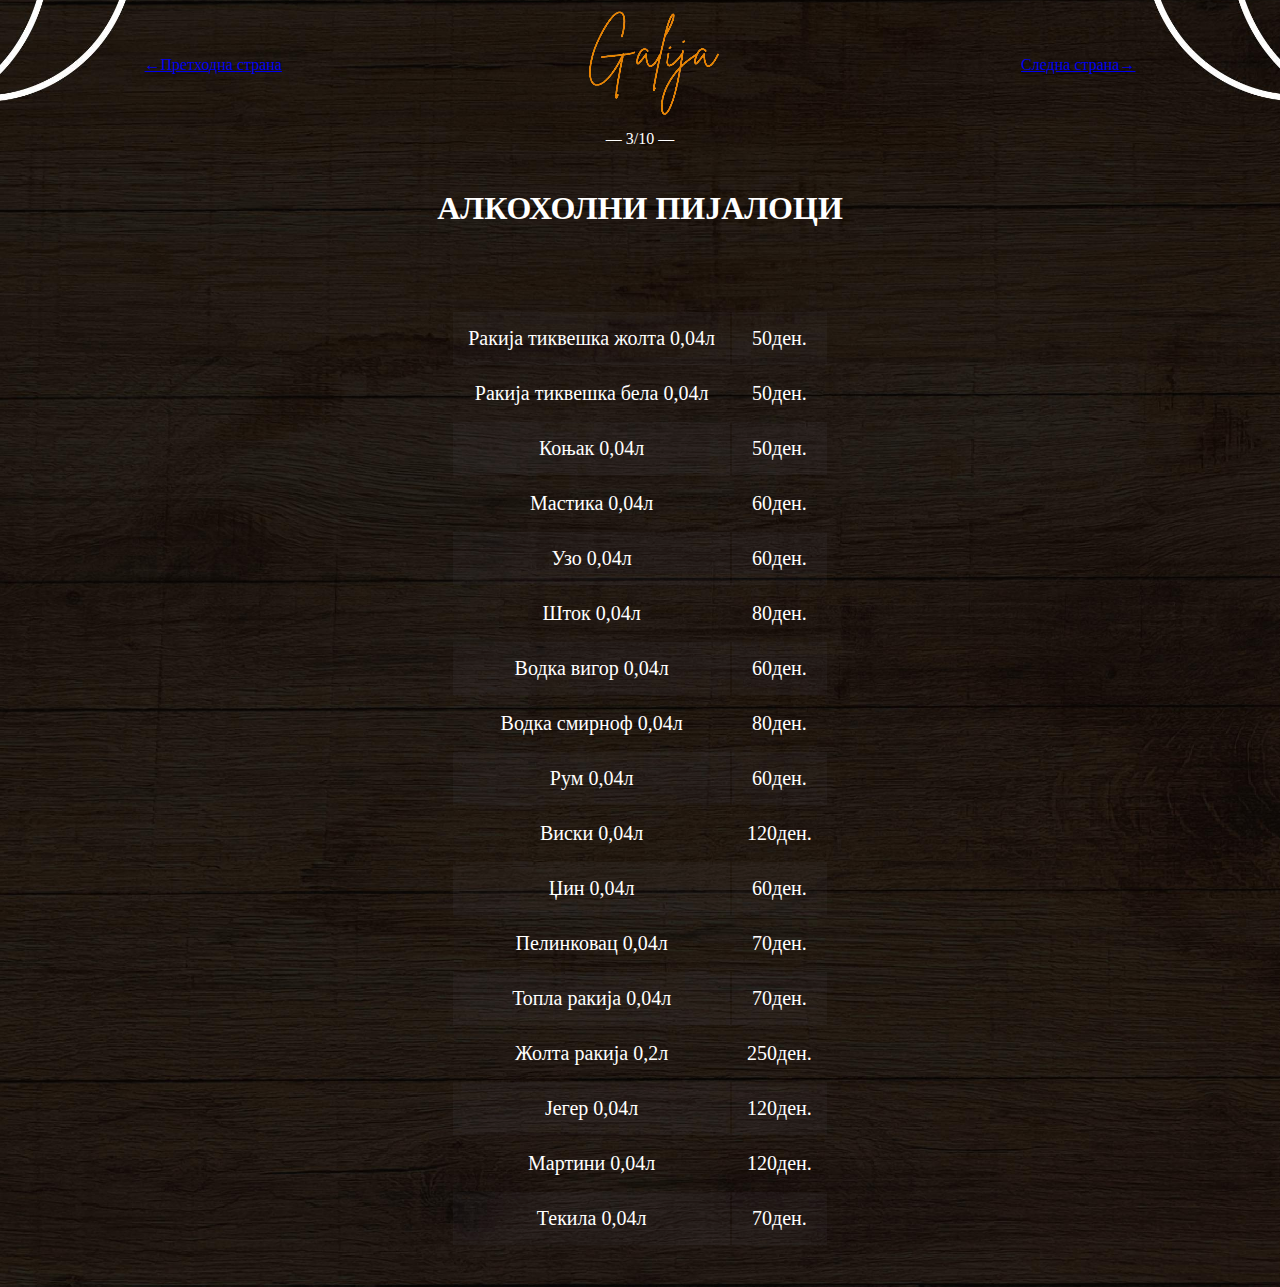
==== alkoholniPijaloci.html @ 4de5f4ba "all files are linked and completed (exception to salatiladniPredjadenja.html)" ====
<!DOCTYPE html>
<html lang="en">
	<head>
    	<meta charset="utf-8">
    	<meta name="keywords" content="galija, kafana, restaurant, skara, prilep">
		<meta name="viewport" content="width=device-width, initial-scale=1" />
		<title>Galija</title>

		<!-- external CSS link -->
		<link rel="stylesheet" href="css/normalize.css">
		<link rel="stylesheet" href="css/style.css">
	</head>
	<body>
		<div class="menuCard">
			<header>
				<ul>
					<li><a href="vinoPivo.html">&#8592Претходна страна</a></li>
					<li><a href="index.html"><h3 class="logo"><img src="images/logo.png"></h3></a></li>
					<li><a href="salatiLadniPredjadenja.html">Следна страна&#8594</a></li>
				</ul>
				<span class="pageCount">&mdash; 3/10 &mdash;</span>
			</header>
			
			<h4 class="category">АЛКОХОЛНИ ПИЈАЛОЦИ</h4>

			<!-- TableStart -->

			<div id="main">

				<!-- <h3>Table</h3> -->

					<!-- <h4>Default</h4> -->
					<div class="table-wrapper">
						<table>
							<!-- <thead>
								<tr>
									<th>Name</th>
									<th>Description</th>
									<th>Price</th>
								</tr>
							</thead> -->
							<tbody>
								<tr>
									<td>Ракија тиквешка жолта 0,04л</td>
									<!-- <td></td> -->
									<td>50ден.</td>
								</tr>
								<tr>
									<td>Ракија тиквешка бела 0,04л</td>
									<!-- <td></td> -->
									<td>50ден.</td>
								</tr>
								<tr>
									<td>Коњак 0,04л</td>
									<!-- <td></td> -->
									<td>50ден.</td>
								</tr>
								<tr>
									<td>Мастика 0,04л</td>
									<!-- <td></td> -->
									<td>60ден.</td>
								</tr>
								<tr>
									<td>Узо 0,04л</td>
									<!-- <td></td> -->
									<td>60ден.</td>
								</tr>
								<tr>
									<td>Шток 0,04л</td>
									<!-- <td></td> -->
									<td>80ден.</td>
								</tr>
								<tr>
									<td>Водка вигор 0,04л</td>
									<!-- <td></td> -->
									<td>60ден.</td>
								</tr>
								<tr>
									<td>Водка смирноф 0,04л</td>
									<!-- <td></td> -->
									<td>80ден.</td>
								</tr>
								<tr>
									<td>Рум 0,04л</td>
									<!-- <td></td> -->
									<td>60ден.</td>
								</tr>
								<tr>
									<td>Виски 0,04л</td>
									<!-- <td></td> -->
									<td>120ден.</td>
								</tr>
								<tr>
									<td>Џин 0,04л</td>
									<!-- <td></td> -->
									<td>60ден.</td>
								</tr>
								<tr>
									<td>Пелинковац 0,04л</td>
									<!-- <td></td> -->
									<td>70ден.</td>
								</tr>
								<tr>
									<td>Топла ракија 0,04л</td>
									<!-- <td></td> -->
									<td>70ден.</td>
								</tr>
								<tr>
									<td>Жолта ракија 0,2л</td>
									<!-- <td></td> -->
									<td>250ден.</td>
								</tr>
								<tr>
									<td>Јегер 0,04л</td>
									<!-- <td></td> -->
									<td>120ден.</td>
								</tr>
								<tr>
									<td>Мартини 0,04л</td>
									<!-- <td></td> -->
									<td>120ден.</td>
								</tr>
								<tr>
									<td>Текила 0,04л</td>
									<!-- <td></td> -->
									<td>70ден.</td>
								</tr>

							</tbody>
							<!-- <tfoot>
								<tr>
									<td colspan="2"></td>
									<td>100.00</td>
								</tr>
							</tfoot> -->
						</table>
					</div>


			</div>

			<!-- TableEnd -->
		</div>
		<script type="text/javascript" src="js/main.js"></script>
	</body>
</html>
---- css/style.css ----
/* Box Model Hack */
* {
     box-sizing: border-box;
}

/* Clear fix hack */
.clearfix:after {
     content: ".";
     display: block;
     clear: both;
     visibility: hidden;
     line-height: 0;
     height: 0;
}

.clear {
	clear: both;
}

/******************************************
/* BASE STYLES
/*******************************************/

body {
     /* background-color: darkgray; */
     /* max-width: 1400px; */
     margin: 0 auto;
     background-color: black;
}


/******************************************
/* LAYOUT
/*******************************************/
/* header {
     
}

footer {

} */

/******************************************
/* ADDITIONAL STYLES
/*******************************************/

/* LANDING PAGE */

main {
     display: grid;
     grid-template-columns: repeat(2, 1fr);
     gap: 3px;
     grid-auto-rows: minmax(300px, auto);
     /* margin: auto; */
     background-color: #E88300;
}

.thumbnail {
     display: flex;
     color: white;
     align-items: flex-end;
     justify-content: center;
     padding: 65px 0;
     text-align: center;
}


.thumbnail {
     background-image: url(../images/thumb.jpg);
     background-size: 100%;
     background-repeat: no-repeat;
     background-position: center;
}


/* MENU CARDS */

.menuCard {
     background-image: url(../images/bg.jpg);
     background-repeat: no-repeat;
     background-size: cover;
     background-position: center;
     height: 100%;
}

.menuCard {
     color: white;
     text-align: center;
}

ul {
     list-style: none;
     display: flex;
     align-items: center;
     justify-content: space-around;
     margin: 0;
     padding: 0;
}

.category {
     font-size: 2em;
}

.logo {
     margin: 0;
}


/* Table */

.table-wrapper {
     -webkit-overflow-scrolling: touch;
     overflow-x: auto;
}

table {
     margin: 2em auto;
     /* margin: 0 0 2em 0; */
     /* width: 100%; */
     font-size: 1.25em;
}

     table tbody tr {
          border: solid 1px rgba(212, 212, 255, 0.1);
          border-left: 0;
          border-right: 0;
     }

          table tbody tr:nth-child(2n + 1) {
               background-color: rgba(212, 212, 255, 0.035);
          }

     table td {
          padding: 0.75em 0.75em;
     }

     table th {
          color: #ffffff;
          font-size: 0.9em;
          font-weight: 600;
          padding: 0 0.75em 0.75em 0.75em;
          text-align: left;
     }

     table thead {
          border-bottom: solid 2px rgba(212, 212, 255, 0.1);
     }

     table tfoot {
          border-top: solid 2px rgba(212, 212, 255, 0.1);
     }

     table.alt {
          border-collapse: separate;
     }

          table.alt tbody tr td {
               border: solid 1px rgba(212, 212, 255, 0.1);
               border-left-width: 0;
               border-top-width: 0;
          }

               table.alt tbody tr td:first-child {
                    border-left-width: 1px;
               }

          table.alt tbody tr:first-child td {
               border-top-width: 1px;
          }

          table.alt thead {
               border-bottom: 0;
          }

          table.alt tfoot {
               border-top: 0;
          }



/* 
ova za media query na telefon
*/
@media screen and (max-width: 700px) {
     main {
          display: flex;
          flex-direction: column;
     }
     .menuCard {
          min-height: 100vh;
     }
     header {
          font-size: 0.75em;
     }
     table {
          font-size: 0.75em;
     }
     .category {
          font-size: 1em;
     }

     .thumbnail {
          height: 50vh;
     }
     
}
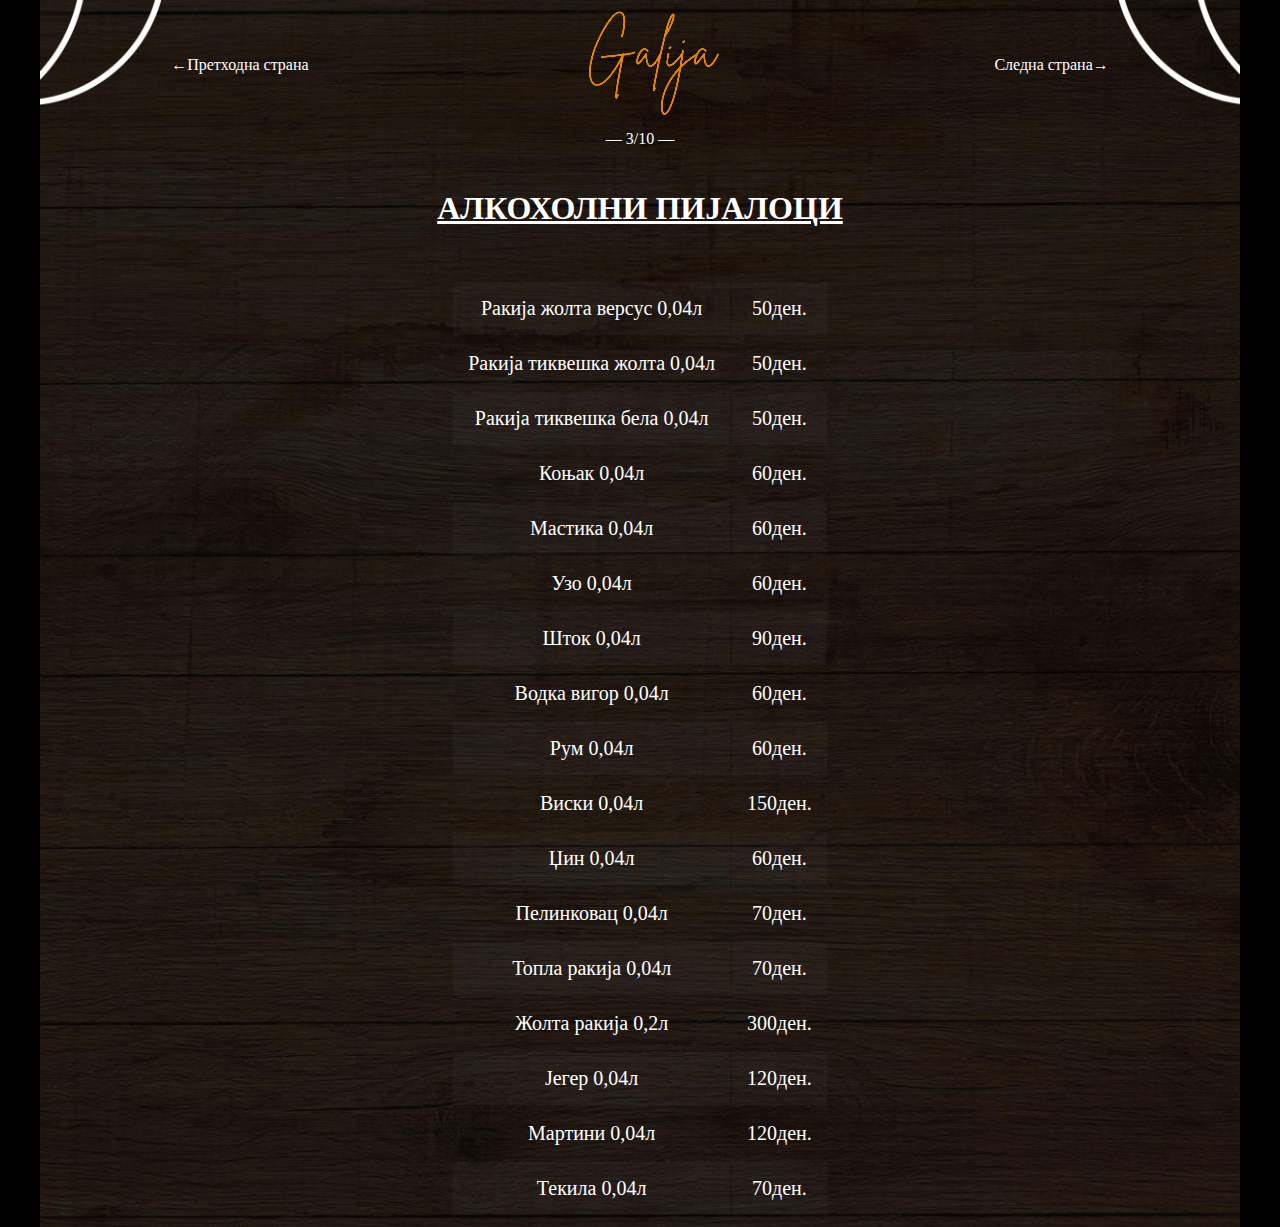
==== commit 8c3c41a0: "minor changes in prices, and some items removed from the menu" ====
--- a/alkoholniPijaloci.html
+++ b/alkoholniPijaloci.html
@@ -41,6 +41,11 @@
 							</thead> -->
 							<tbody>
 								<tr>
+									<td>Ракија жолта версус 0,04л</td>
+									<!-- <td></td> -->
+									<td>50ден.</td>
+								</tr>
+								<tr>
 									<td>Ракија тиквешка жолта 0,04л</td>
 									<!-- <td></td> -->
 									<td>50ден.</td>
@@ -53,7 +58,7 @@
 								<tr>
 									<td>Коњак 0,04л</td>
 									<!-- <td></td> -->
-									<td>50ден.</td>
+									<td>60ден.</td>
 								</tr>
 								<tr>
 									<td>Мастика 0,04л</td>
@@ -68,17 +73,12 @@
 								<tr>
 									<td>Шток 0,04л</td>
 									<!-- <td></td> -->
-									<td>80ден.</td>
+									<td>90ден.</td>
 								</tr>
 								<tr>
 									<td>Водка вигор 0,04л</td>
 									<!-- <td></td> -->
 									<td>60ден.</td>
-								</tr>
-								<tr>
-									<td>Водка смирноф 0,04л</td>
-									<!-- <td></td> -->
-									<td>80ден.</td>
 								</tr>
 								<tr>
 									<td>Рум 0,04л</td>
@@ -88,7 +88,7 @@
 								<tr>
 									<td>Виски 0,04л</td>
 									<!-- <td></td> -->
-									<td>120ден.</td>
+									<td>150ден.</td>
 								</tr>
 								<tr>
 									<td>Џин 0,04л</td>
@@ -108,7 +108,7 @@
 								<tr>
 									<td>Жолта ракија 0,2л</td>
 									<!-- <td></td> -->
-									<td>250ден.</td>
+									<td>300ден.</td>
 								</tr>
 								<tr>
 									<td>Јегер 0,04л</td>
--- a/css/style.css
+++ b/css/style.css
@@ -26,6 +26,7 @@
      /* max-width: 1400px; */
      margin: 0 auto;
      background-color: black;
+     max-width: 1200px;
 }
 
 
@@ -64,6 +65,12 @@
      text-align: center;
 }
 
+a {
+     color: white;
+     text-decoration: none;
+}
+
+
 
 .thumbnail {
      background-image: url(../images/thumb.jpg);
@@ -99,10 +106,30 @@
 
 .category {
      font-size: 2em;
+     text-decoration: underline;
 }
 
 .logo {
      margin: 0;
+}
+
+.mealName {
+     font-size: 1em;
+     font-weight: 400;
+     margin: 0 0 0.5em 0;
+}
+.mealDescription {
+     font-size: 0.65em;
+     margin: 0;
+}
+
+.subheading {
+     margin: 0 0 1em 0;
+     font-size: 1.15em
+}
+
+.noMargin {
+     margin: 1em 0 0.1em 0;
 }
 
 
@@ -114,7 +141,7 @@
 }
 
 table {
-     margin: 2em auto;
+     margin: 0.5em auto;
      /* margin: 0 0 2em 0; */
      /* width: 100%; */
      font-size: 1.25em;
@@ -202,5 +229,15 @@
      .thumbnail {
           height: 50vh;
      }
+
+     table, a {
+          /* margin: 0.5em auto; */
+          /* margin: 0 0 2em 0; */
+          /* width: 100%; */
+          font-size: 1.25em;
+     }
+     .category {
+          font-size: 1.5em;
+     }
      
 }
